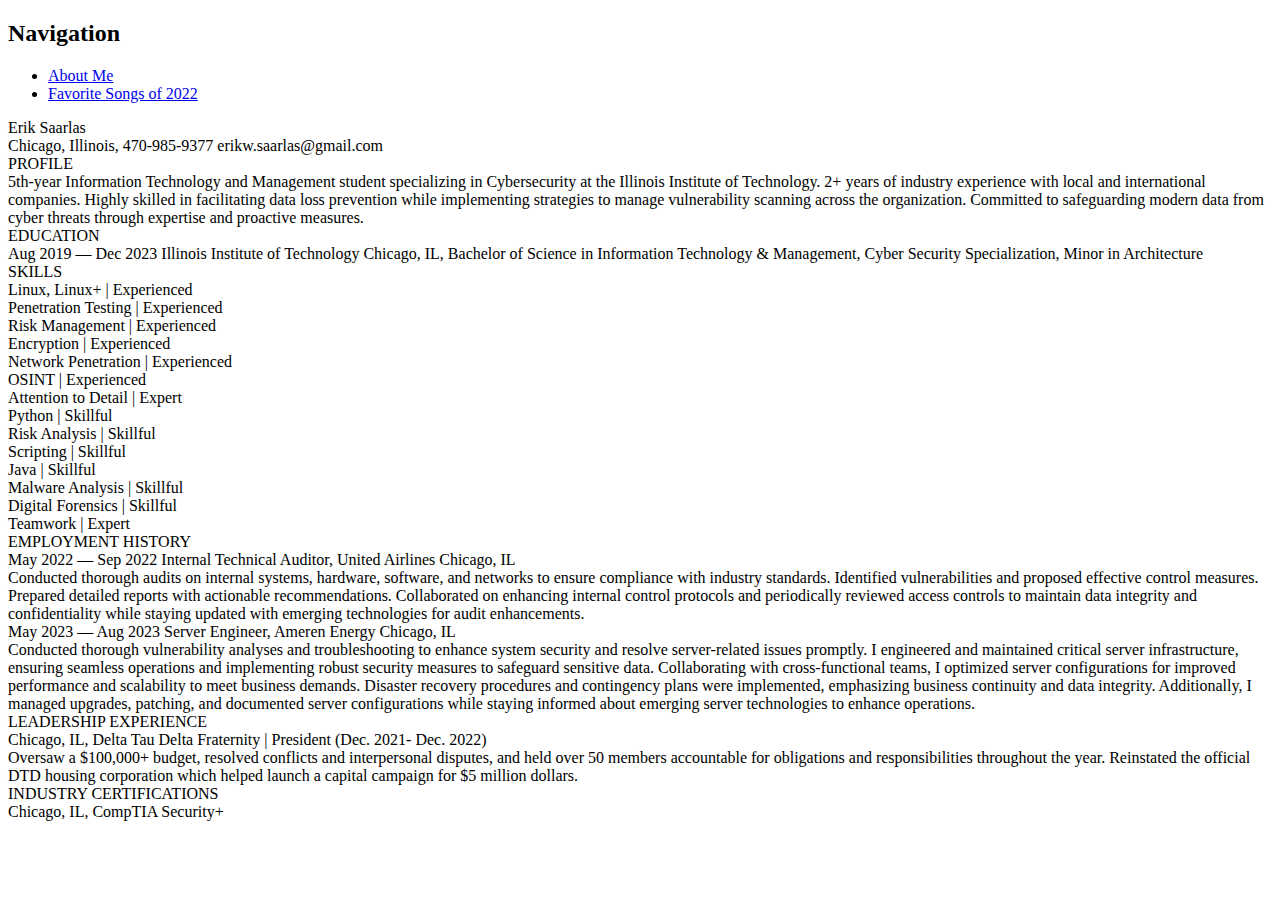
==== index.html @ cc595b38 "Major HTML and CSS changes. Experimenting with a new resume template" ====
<!DOCTYPE html>
<html lang="en">
<head>
  <meta charset="UTF-8">
  <meta name="viewport" content="width=device-width, initial-scale=1.0">
  <link rel="stylesheet" type="text/css" href="style1.css">
  <title>Erik Saarlas - Resume</title>
</head>
<body>
  <h2>Navigation</h2>
  <ul>
    <li><a href="about_me.html">About Me</a></li>
    <li><a href="favorite_songs_2022.html">Favorite Songs of 2022</a></li>
  </ul>

  <div class="container">
    <div class="header">
      <div class="full-name">
        <span class="first-name">Erik</span>
        <span class="last-name">Saarlas</span>
      </div>
      <div class="contact-info">
        <span class="phone">Chicago, Illinois, 470-985-9377</span>
        <span class="separator"></span>
        <span class="email">erikw.saarlas@gmail.com</span>
      </div>
    </div>
    <div class="details">
      <div class="section">
        <div class="section__title">PROFILE</div>
        <div class="section__list">
          <div class="section__list-item">
            <div class="left">
              <div class="name">5th-year Information Technology and Management student specializing in Cybersecurity at the Illinois Institute of Technology. 2+ years of industry experience with local and international companies. Highly skilled in facilitating data loss prevention while implementing strategies to manage vulnerability scanning across the organization. Committed to safeguarding modern data from cyber threats through expertise and proactive measures.</div>
            </div>
          </div>
        </div>
      </div>
      <div class="section">
        <div class="section__title">EDUCATION</div>
        <div class="section__list">
          <div class="section__list-item">
            <div class="left">
              <div class="name">Aug 2019 — Dec 2023 Illinois Institute of Technology Chicago, IL, Bachelor of Science in Information Technology & Management, Cyber Security Specialization, Minor in Architecture</div>
            </div>
          </div>
        </div>
      </div>
      <div class="section">
        <div class="section__title">SKILLS</div>
        <div class="section__list">
          <div class="section__list-item">
            <div class="name">Linux, Linux+ | Experienced</div>
            <div class="text">Penetration Testing | Experienced</div>
            <div class="text">Risk Management | Experienced</div>
            <div class="text">Encryption | Experienced</div>
            <div class="text">Network Penetration | Experienced</div>
            <div class="text">OSINT | Experienced</div>
            <div class="text">Attention to Detail | Expert</div>
            <div class="text">Python | Skillful</div>
            <div class="text">Risk Analysis | Skillful</div>
            <div class="text">Scripting | Skillful</div>
            <div class="text">Java | Skillful</div>
            <div class="text">Malware Analysis | Skillful</div>
            <div class="text">Digital Forensics | Skillful</div>
            <div class="text">Teamwork | Expert</div>
          </div>
        </div>
      </div>
      <div class="section">
        <div class="section__title">EMPLOYMENT HISTORY</div>
        <div class="section__list">
          <div class="section__list-item">
            <div class="left">
              <div class="name">May 2022 — Sep 2022 Internal Technical Auditor, United Airlines Chicago, IL</div>
              <div class="name">Conducted thorough audits on internal systems, hardware, software, and networks to ensure compliance with industry standards. Identified vulnerabilities and proposed effective control measures. Prepared detailed reports with actionable recommendations. Collaborated on enhancing internal control protocols and periodically reviewed access controls to maintain data integrity and confidentiality while staying updated with emerging technologies for audit enhancements.</div>
            </div>
          </div>
          <div class="section__list-item">
            <div class="left">
              <div class="name">May 2023 — Aug 2023 Server Engineer, Ameren Energy Chicago, IL</div>
              <div class="name">Conducted thorough vulnerability analyses and troubleshooting to enhance system security and resolve server-related issues promptly. I engineered and maintained critical server infrastructure, ensuring seamless operations and implementing robust security measures to safeguard sensitive data. Collaborating with cross-functional teams, I optimized server configurations for improved performance and scalability to meet business demands. Disaster recovery procedures and contingency plans were implemented, emphasizing business continuity and data integrity. Additionally, I managed upgrades, patching, and documented server configurations while staying informed about emerging server technologies to enhance operations.</div>
            </div>
          </div>
        </div>
      </div>
      <div class="section">
        <div class="section__title">LEADERSHIP EXPERIENCE</div>
        <div class="section__list">
          <div class="section__list-item">
            <div class="left">
              <div class="name">Chicago, IL, Delta Tau Delta Fraternity | President (Dec. 2021- Dec. 2022)</div>
              <div class="name">Oversaw a $100,000+ budget, resolved conflicts and interpersonal disputes, and held over 50 members accountable for obligations and responsibilities throughout the year. Reinstated the official DTD housing corporation which helped launch a capital campaign for $5 million dollars.</div>
            </div>
          </div>
        </div>
      </div>
      <div class="section">
        <div class="section__title">INDUSTRY CERTIFICATIONS</div>
        <div class="section__list">
          <div class="section__list-item">
            <div class="left">
              <div class="name">Chicago, IL, CompTIA Security+</div>
            </div>
          </div>
        </div>
      </div>
    </div>
  </div>
</body>
</html>
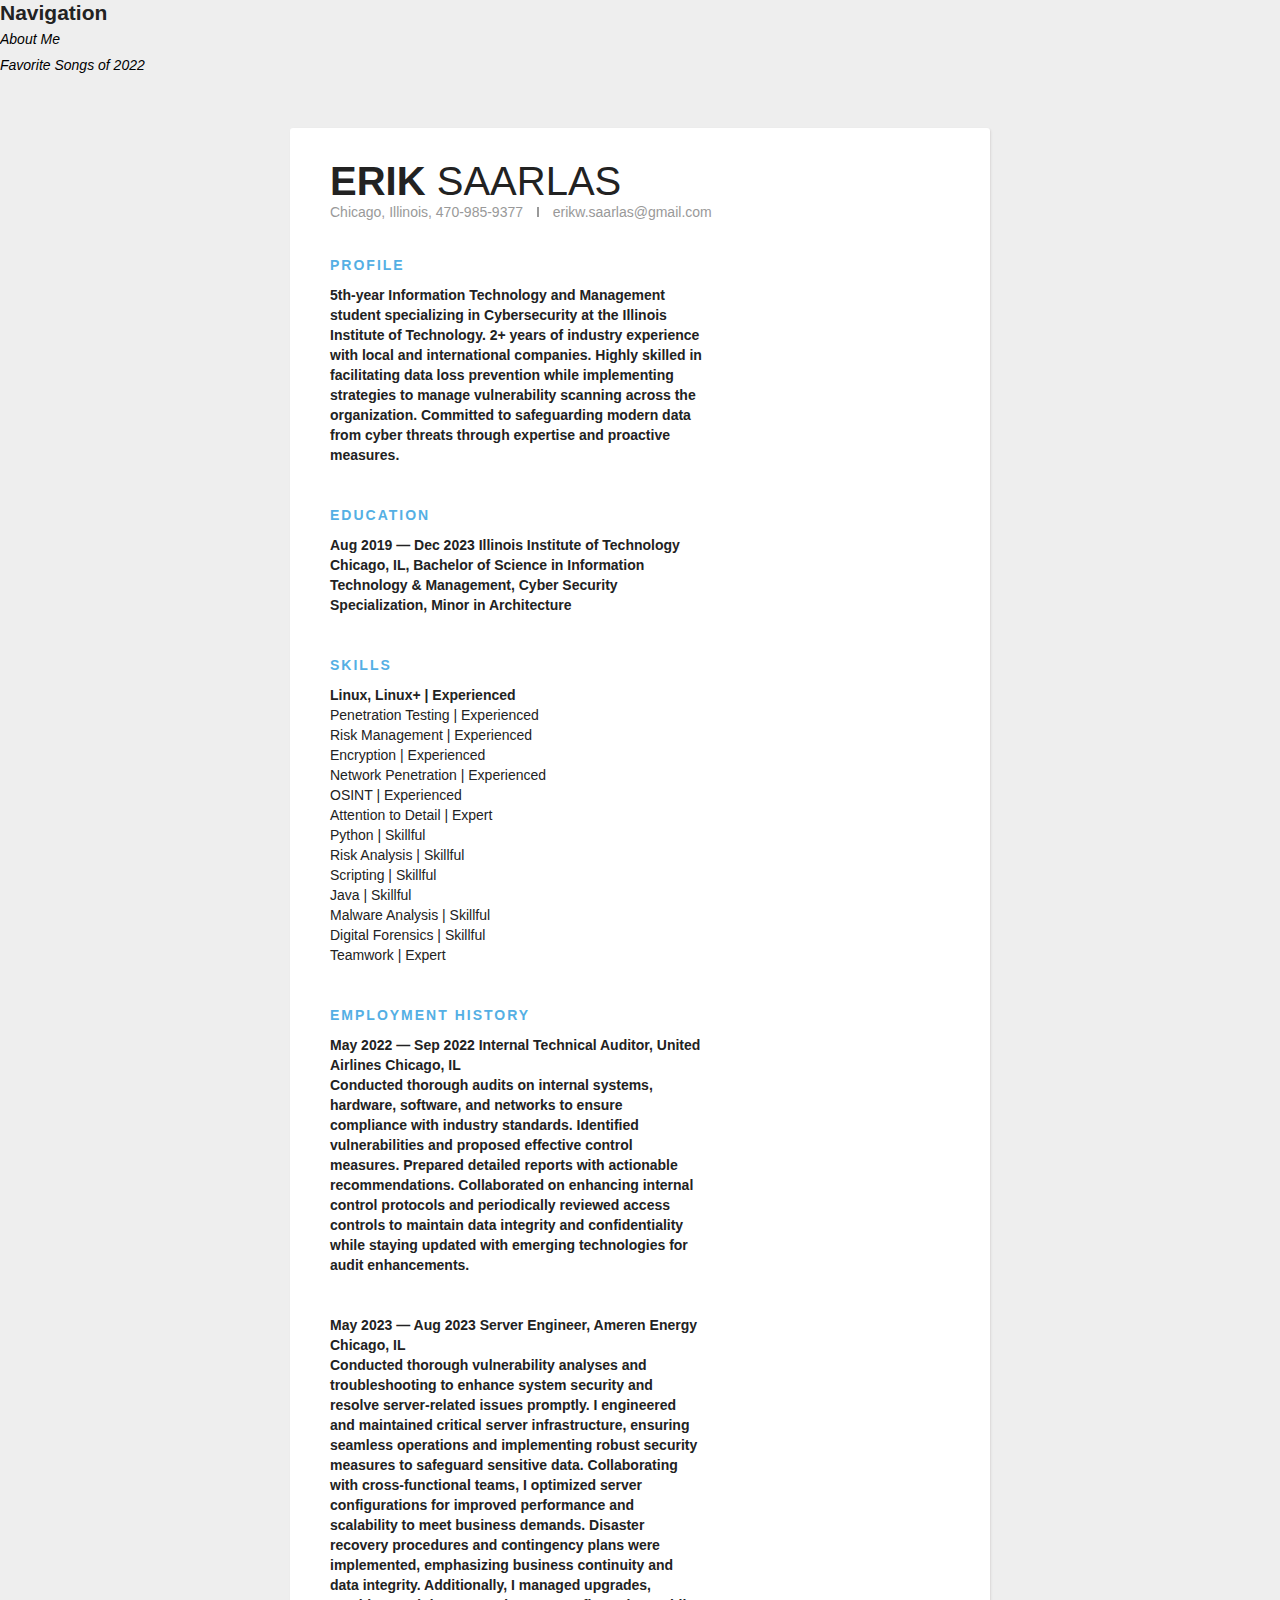
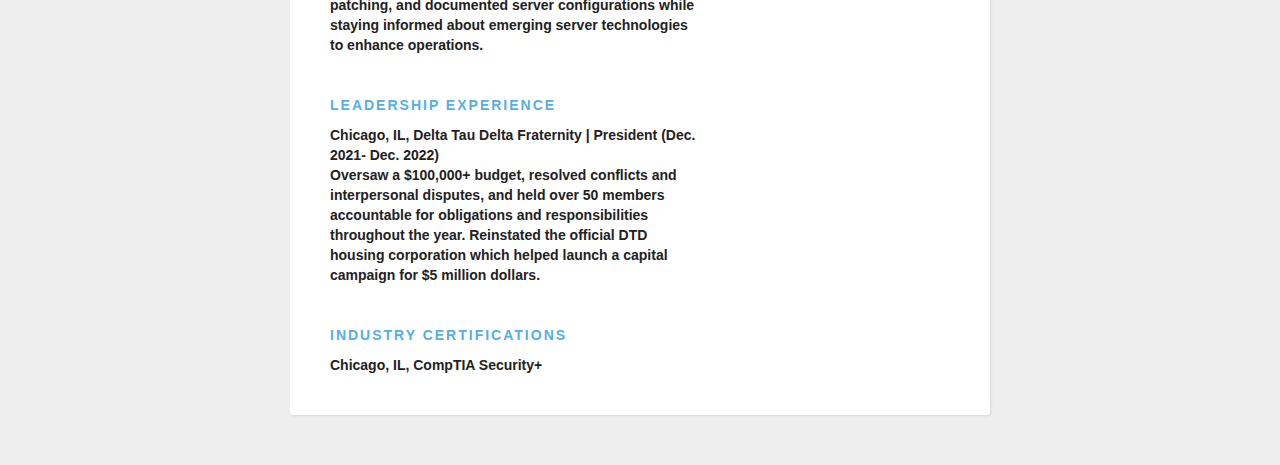
==== commit 66a64fa2: "fixed link to css" ====
--- a/index.html
+++ b/index.html
@@ -3,7 +3,7 @@
 <head>
   <meta charset="UTF-8">
   <meta name="viewport" content="width=device-width, initial-scale=1.0">
-  <link rel="stylesheet" type="text/css" href="style1.css">
+  <link rel="stylesheet" type="text/css" href="css/style1.css">
   <title>Erik Saarlas - Resume</title>
 </head>
 <body>
--- a/css/style1.css
+++ b/css/style1.css
@@ -0,0 +1,132 @@
+* {
+  margin: 0;
+  padding: 0;
+  box-sizing: border-box;
+}
+html {
+  height: 100%;
+}
+
+body {
+  min-height: 100%;
+  background: #eee;
+  font-family: 'Lato', sans-serif;
+  font-weight: 400;
+  color: #222;
+  font-size: 14px;
+  line-height: 26px;
+  padding-bottom: 50px;
+}
+
+.container {
+  max-width: 700px;
+  background: #fff;
+  margin: 0px auto 0px;
+  box-shadow: 1px 1px 2px #DAD7D7;
+  border-radius: 3px;
+  padding: 40px;
+  margin-top: 50px;
+}
+
+.header {
+  margin-bottom: 30px;
+}
+.full-name {
+  font-size: 40px;
+  text-transform: uppercase;
+  margin-bottom: 5px;
+}
+.first-name {
+  font-weight: 700;
+}
+.last-name {
+  font-weight: 300;
+}
+.contact-info {
+  margin-bottom: 20px;
+}
+.email,
+.phone {
+  color: #999;
+  font-weight: 300;
+}
+.separator {
+  height: 10px;
+  display: inline-block;
+  border-left: 2px solid #999;
+  margin: 0px 10px;
+}
+.position {
+  font-weight: bold;
+  display: inline-block;
+  margin-right: 10px;
+  text-decoration: underline;
+}
+
+.details {
+  line-height: 20px;
+}
+.section {
+  margin-bottom: 40px;
+}
+.section:last-of-type {
+  margin-bottom: 0px;
+}
+.section__title {
+  letter-spacing: 2px;
+  color: #54AFE4;
+  font-weight: bold;
+  margin-bottom: 10px;
+  text-transform: uppercase;
+}
+.section__list-item {
+  margin-bottom: 40px;
+}
+.section__list-item:last-of-type {
+  margin-bottom: 0;
+}
+.left,
+.right {
+  vertical-align: top;
+  display: inline-block;
+}
+.left {
+  width: 60%;
+}
+.right {
+  text-align: right;
+  width: 39%;
+}
+.name {
+  font-weight: bold;
+}
+a {
+  text-decoration: none;
+  color: #000;
+  font-style: italic;
+}
+a:hover {
+  text-decoration: underline;
+  color: #000;
+}
+.skills {}
+
+.skills__item {
+  margin-bottom: 10px;
+}
+
+/* Fixed CSS */
+input {
+  display: none;
+}
+label {
+  display: inline-block;
+  width: 20px;
+  height: 20px;
+  background: #C3DEF3;
+  border-radius: 20px;
+  margin-right: 3px;
+}
+input:checked + label {
+  background: #79A9CE;
+}
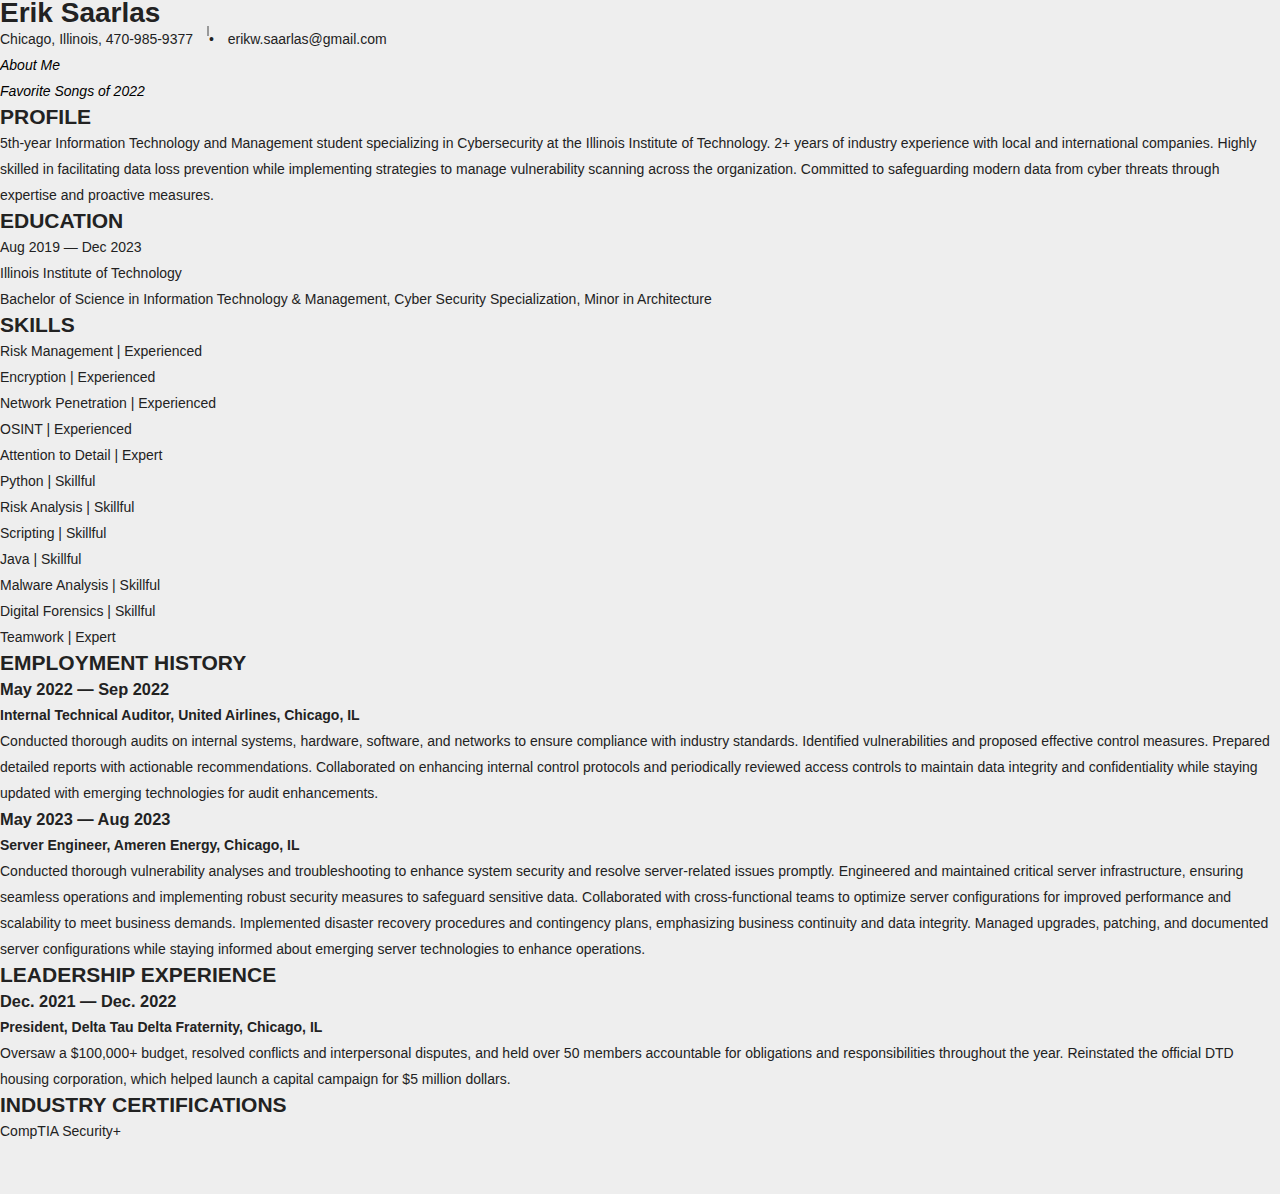
==== commit e981f6d1: "added HTML semantics. wasnt crazy about all the divs. changed some css styling too (fonts)" ====
--- a/index.html
+++ b/index.html
@@ -7,105 +7,77 @@
   <title>Erik Saarlas - Resume</title>
 </head>
 <body>
-  <h2>Navigation</h2>
-  <ul>
-    <li><a href="about_me.html">About Me</a></li>
-    <li><a href="favorite_songs_2022.html">Favorite Songs of 2022</a></li>
+  <header>
+    <h1>Erik Saarlas</h1>
+    <p>Chicago, Illinois, 470-985-9377 <span class="separator">•</span> erikw.saarlas@gmail.com</p>
+  </header>
+
+  <nav>
+    <ul>
+      <li><a href="about_me.html">About Me</a></li>
+      <li><a href="favorite_songs_2022.html">Favorite Songs of 2022</a></li>
+    </ul>
+  </nav>
+
+  <main>
+    <section>
+      <h2>PROFILE</h2>
+      <p>5th-year Information Technology and Management student specializing in Cybersecurity at the Illinois Institute of Technology. 2+ years of industry experience with local and international companies. Highly skilled in facilitating data loss prevention while implementing strategies to manage vulnerability scanning across the organization. Committed to safeguarding modern data from cyber threats through expertise and proactive measures.</p>
+    </section>
+
+    <section>
+      <h2>EDUCATION</h2>
+      <p>Aug 2019 — Dec 2023<br>Illinois Institute of Technology<br>Bachelor of Science in Information Technology & Management, Cyber Security Specialization, Minor in Architecture</p>
+    </section>
+
+    <section>
+  <h2>SKILLS</h2>
+  <ul class="skills">
+    <li>Risk Management | Experienced</li>
+    <li>Encryption | Experienced</li>
+    <li>Network Penetration | Experienced</li>
+    <li>OSINT | Experienced</li>
+    <li>Attention to Detail | Expert</li>
+    <li>Python | Skillful</li>
+    <li>Risk Analysis | Skillful</li>
+    <li>Scripting | Skillful</li>
+    <li>Java | Skillful</li>
+    <li>Malware Analysis | Skillful</li>
+    <li>Digital Forensics | Skillful</li>
+    <li>Teamwork | Expert</li>
   </ul>
+</section>
+    <section>
+      <h2>EMPLOYMENT HISTORY</h2>
+      <article>
+        <h3>May 2022 — Sep 2022</h3>
+        <h4>Internal Technical Auditor, United Airlines, Chicago, IL</h4>
+        <p>Conducted thorough audits on internal systems, hardware, software, and networks to ensure compliance with industry standards. Identified vulnerabilities and proposed effective control measures. Prepared detailed reports with actionable recommendations. Collaborated on enhancing internal control protocols and periodically reviewed access controls to maintain data integrity and confidentiality while staying updated with emerging technologies for audit enhancements.</p>
+      </article>
 
-  <div class="container">
-    <div class="header">
-      <div class="full-name">
-        <span class="first-name">Erik</span>
-        <span class="last-name">Saarlas</span>
-      </div>
-      <div class="contact-info">
-        <span class="phone">Chicago, Illinois, 470-985-9377</span>
-        <span class="separator"></span>
-        <span class="email">erikw.saarlas@gmail.com</span>
-      </div>
-    </div>
-    <div class="details">
-      <div class="section">
-        <div class="section__title">PROFILE</div>
-        <div class="section__list">
-          <div class="section__list-item">
-            <div class="left">
-              <div class="name">5th-year Information Technology and Management student specializing in Cybersecurity at the Illinois Institute of Technology. 2+ years of industry experience with local and international companies. Highly skilled in facilitating data loss prevention while implementing strategies to manage vulnerability scanning across the organization. Committed to safeguarding modern data from cyber threats through expertise and proactive measures.</div>
-            </div>
-          </div>
-        </div>
-      </div>
-      <div class="section">
-        <div class="section__title">EDUCATION</div>
-        <div class="section__list">
-          <div class="section__list-item">
-            <div class="left">
-              <div class="name">Aug 2019 — Dec 2023 Illinois Institute of Technology Chicago, IL, Bachelor of Science in Information Technology & Management, Cyber Security Specialization, Minor in Architecture</div>
-            </div>
-          </div>
-        </div>
-      </div>
-      <div class="section">
-        <div class="section__title">SKILLS</div>
-        <div class="section__list">
-          <div class="section__list-item">
-            <div class="name">Linux, Linux+ | Experienced</div>
-            <div class="text">Penetration Testing | Experienced</div>
-            <div class="text">Risk Management | Experienced</div>
-            <div class="text">Encryption | Experienced</div>
-            <div class="text">Network Penetration | Experienced</div>
-            <div class="text">OSINT | Experienced</div>
-            <div class="text">Attention to Detail | Expert</div>
-            <div class="text">Python | Skillful</div>
-            <div class="text">Risk Analysis | Skillful</div>
-            <div class="text">Scripting | Skillful</div>
-            <div class="text">Java | Skillful</div>
-            <div class="text">Malware Analysis | Skillful</div>
-            <div class="text">Digital Forensics | Skillful</div>
-            <div class="text">Teamwork | Expert</div>
-          </div>
-        </div>
-      </div>
-      <div class="section">
-        <div class="section__title">EMPLOYMENT HISTORY</div>
-        <div class="section__list">
-          <div class="section__list-item">
-            <div class="left">
-              <div class="name">May 2022 — Sep 2022 Internal Technical Auditor, United Airlines Chicago, IL</div>
-              <div class="name">Conducted thorough audits on internal systems, hardware, software, and networks to ensure compliance with industry standards. Identified vulnerabilities and proposed effective control measures. Prepared detailed reports with actionable recommendations. Collaborated on enhancing internal control protocols and periodically reviewed access controls to maintain data integrity and confidentiality while staying updated with emerging technologies for audit enhancements.</div>
-            </div>
-          </div>
-          <div class="section__list-item">
-            <div class="left">
-              <div class="name">May 2023 — Aug 2023 Server Engineer, Ameren Energy Chicago, IL</div>
-              <div class="name">Conducted thorough vulnerability analyses and troubleshooting to enhance system security and resolve server-related issues promptly. I engineered and maintained critical server infrastructure, ensuring seamless operations and implementing robust security measures to safeguard sensitive data. Collaborating with cross-functional teams, I optimized server configurations for improved performance and scalability to meet business demands. Disaster recovery procedures and contingency plans were implemented, emphasizing business continuity and data integrity. Additionally, I managed upgrades, patching, and documented server configurations while staying informed about emerging server technologies to enhance operations.</div>
-            </div>
-          </div>
-        </div>
-      </div>
-      <div class="section">
-        <div class="section__title">LEADERSHIP EXPERIENCE</div>
-        <div class="section__list">
-          <div class="section__list-item">
-            <div class="left">
-              <div class="name">Chicago, IL, Delta Tau Delta Fraternity | President (Dec. 2021- Dec. 2022)</div>
-              <div class="name">Oversaw a $100,000+ budget, resolved conflicts and interpersonal disputes, and held over 50 members accountable for obligations and responsibilities throughout the year. Reinstated the official DTD housing corporation which helped launch a capital campaign for $5 million dollars.</div>
-            </div>
-          </div>
-        </div>
-      </div>
-      <div class="section">
-        <div class="section__title">INDUSTRY CERTIFICATIONS</div>
-        <div class="section__list">
-          <div class="section__list-item">
-            <div class="left">
-              <div class="name">Chicago, IL, CompTIA Security+</div>
-            </div>
-          </div>
-        </div>
-      </div>
-    </div>
-  </div>
+      <article>
+        <h3>May 2023 — Aug 2023</h3>
+        <h4>Server Engineer, Ameren Energy, Chicago, IL</h4>
+        <p>Conducted thorough vulnerability analyses and troubleshooting to enhance system security and resolve server-related issues promptly. Engineered and maintained critical server infrastructure, ensuring seamless operations and implementing robust security measures to safeguard sensitive data. Collaborated with cross-functional teams to optimize server configurations for improved performance and scalability to meet business demands. Implemented disaster recovery procedures and contingency plans, emphasizing business continuity and data integrity. Managed upgrades, patching, and documented server configurations while staying informed about emerging server technologies to enhance operations.</p>
+      </article>
+    </section>
+
+    <section>
+      <h2>LEADERSHIP EXPERIENCE</h2>
+      <article>
+        <h3>Dec. 2021 — Dec. 2022</h3>
+        <h4>President, Delta Tau Delta Fraternity, Chicago, IL</h4>
+        <p>Oversaw a $100,000+ budget, resolved conflicts and interpersonal disputes, and held over 50 members accountable for obligations and responsibilities throughout the year. Reinstated the official DTD housing corporation, which helped launch a capital campaign for $5 million dollars.</p>
+      </article>
+    </section>
+
+    <section>
+      <h2>INDUSTRY CERTIFICATIONS</h2>
+      <ul>
+        <li>CompTIA Security+</li>
+        
+      </ul>
+    </section>
+  </main>
 </body>
-</html>+</html>
--- a/css/style1.css
+++ b/css/style1.css
@@ -37,7 +37,7 @@
   margin-bottom: 5px;
 }
 .first-name {
-  font-weight: 700;
+  font-weight: 300;
 }
 .last-name {
   font-weight: 300;
@@ -115,7 +115,7 @@
   margin-bottom: 10px;
 }
 
-/* Fixed CSS */
+
 input {
   display: none;
 }
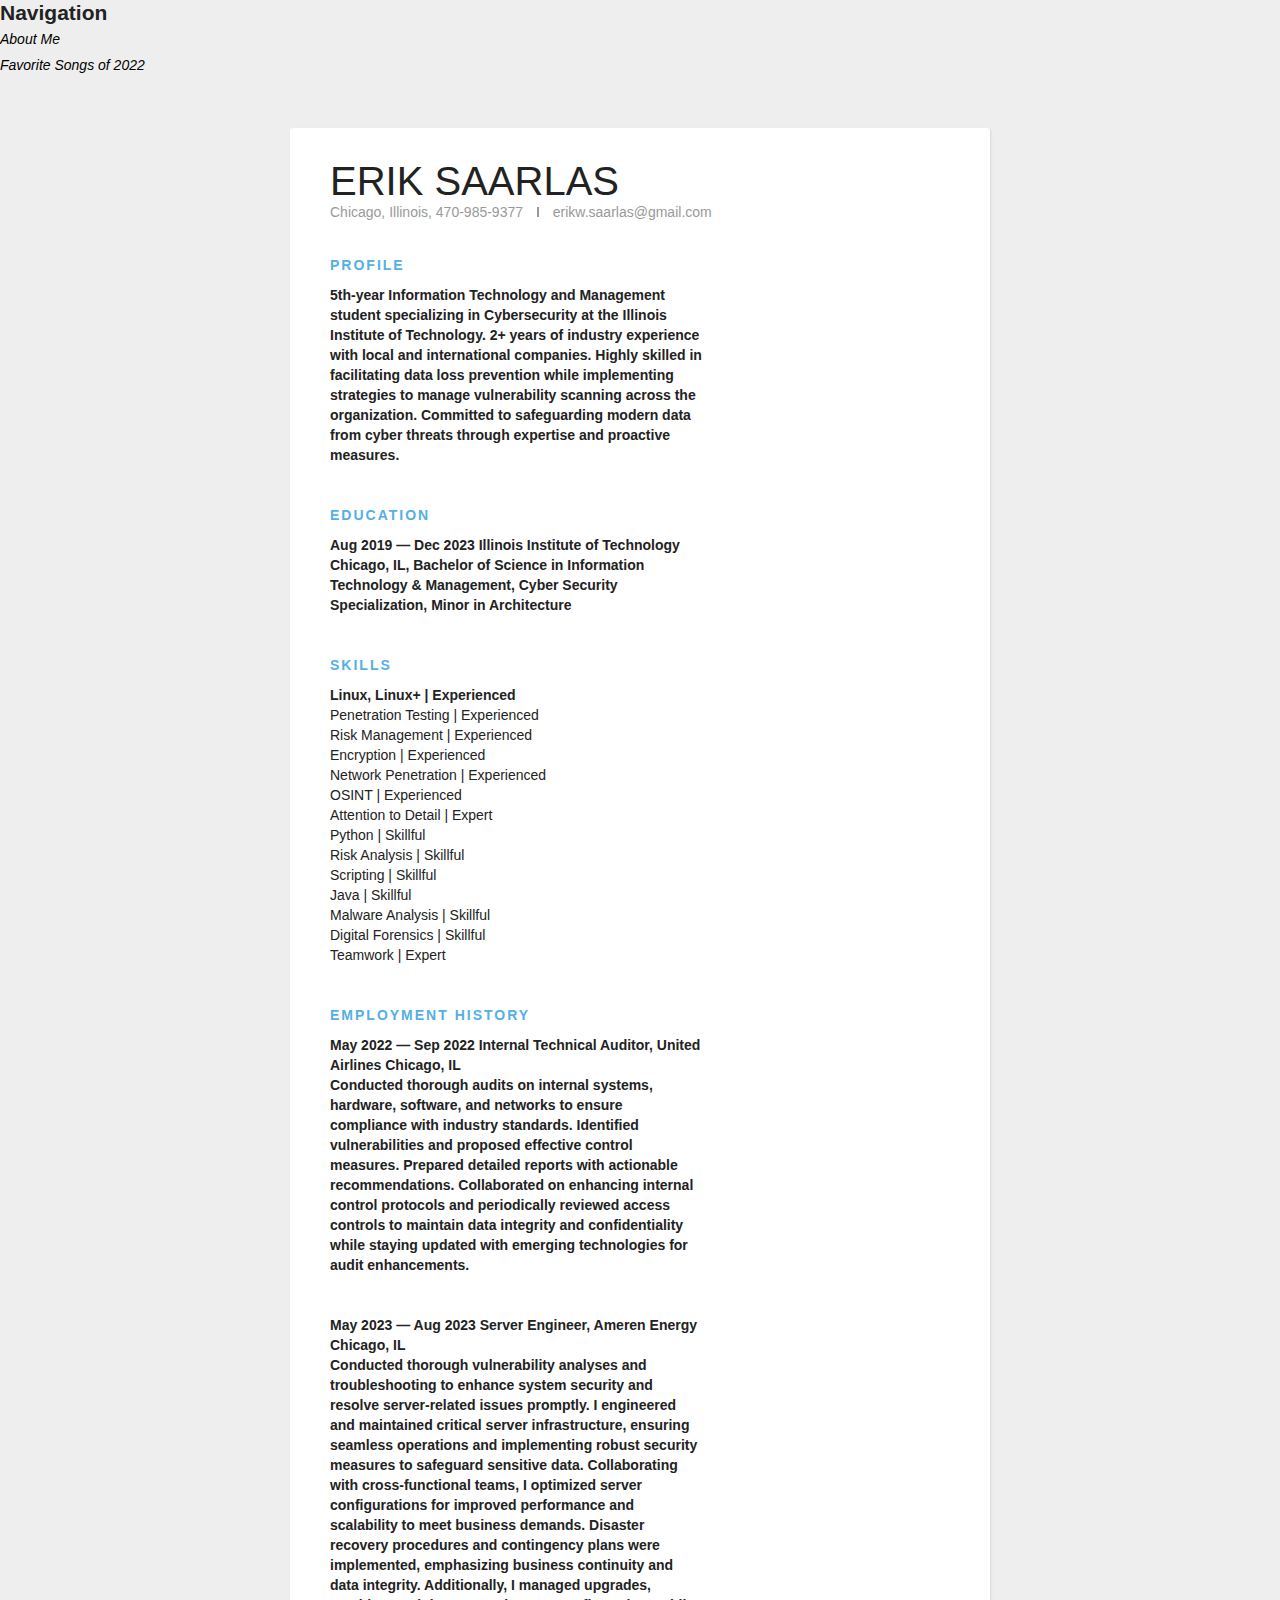
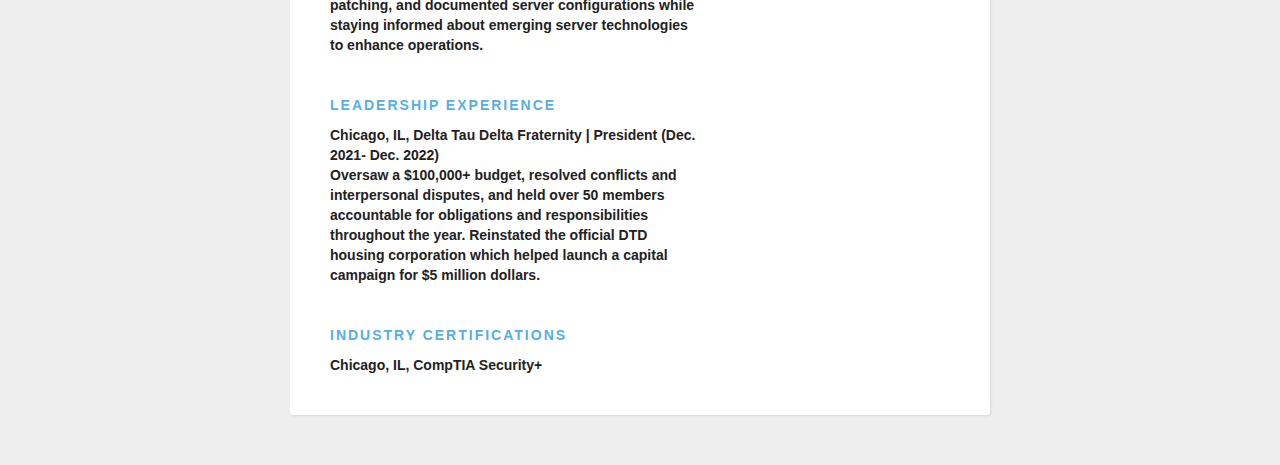
==== commit 8346d625: "reverted back to previous HTML because of technical issues" ====
--- a/index.html
+++ b/index.html
@@ -7,77 +7,105 @@
   <title>Erik Saarlas - Resume</title>
 </head>
 <body>
-  <header>
-    <h1>Erik Saarlas</h1>
-    <p>Chicago, Illinois, 470-985-9377 <span class="separator">•</span> erikw.saarlas@gmail.com</p>
-  </header>
+  <h2>Navigation</h2>
+  <ul>
+    <li><a href="about_me.html">About Me</a></li>
+    <li><a href="favorite_songs_2022.html">Favorite Songs of 2022</a></li>
+  </ul>
 
-  <nav>
-    <ul>
-      <li><a href="about_me.html">About Me</a></li>
-      <li><a href="favorite_songs_2022.html">Favorite Songs of 2022</a></li>
-    </ul>
-  </nav>
-
-  <main>
-    <section>
-      <h2>PROFILE</h2>
-      <p>5th-year Information Technology and Management student specializing in Cybersecurity at the Illinois Institute of Technology. 2+ years of industry experience with local and international companies. Highly skilled in facilitating data loss prevention while implementing strategies to manage vulnerability scanning across the organization. Committed to safeguarding modern data from cyber threats through expertise and proactive measures.</p>
-    </section>
-
-    <section>
-      <h2>EDUCATION</h2>
-      <p>Aug 2019 — Dec 2023<br>Illinois Institute of Technology<br>Bachelor of Science in Information Technology & Management, Cyber Security Specialization, Minor in Architecture</p>
-    </section>
-
-    <section>
-  <h2>SKILLS</h2>
-  <ul class="skills">
-    <li>Risk Management | Experienced</li>
-    <li>Encryption | Experienced</li>
-    <li>Network Penetration | Experienced</li>
-    <li>OSINT | Experienced</li>
-    <li>Attention to Detail | Expert</li>
-    <li>Python | Skillful</li>
-    <li>Risk Analysis | Skillful</li>
-    <li>Scripting | Skillful</li>
-    <li>Java | Skillful</li>
-    <li>Malware Analysis | Skillful</li>
-    <li>Digital Forensics | Skillful</li>
-    <li>Teamwork | Expert</li>
-  </ul>
-</section>
-    <section>
-      <h2>EMPLOYMENT HISTORY</h2>
-      <article>
-        <h3>May 2022 — Sep 2022</h3>
-        <h4>Internal Technical Auditor, United Airlines, Chicago, IL</h4>
-        <p>Conducted thorough audits on internal systems, hardware, software, and networks to ensure compliance with industry standards. Identified vulnerabilities and proposed effective control measures. Prepared detailed reports with actionable recommendations. Collaborated on enhancing internal control protocols and periodically reviewed access controls to maintain data integrity and confidentiality while staying updated with emerging technologies for audit enhancements.</p>
-      </article>
-
-      <article>
-        <h3>May 2023 — Aug 2023</h3>
-        <h4>Server Engineer, Ameren Energy, Chicago, IL</h4>
-        <p>Conducted thorough vulnerability analyses and troubleshooting to enhance system security and resolve server-related issues promptly. Engineered and maintained critical server infrastructure, ensuring seamless operations and implementing robust security measures to safeguard sensitive data. Collaborated with cross-functional teams to optimize server configurations for improved performance and scalability to meet business demands. Implemented disaster recovery procedures and contingency plans, emphasizing business continuity and data integrity. Managed upgrades, patching, and documented server configurations while staying informed about emerging server technologies to enhance operations.</p>
-      </article>
-    </section>
-
-    <section>
-      <h2>LEADERSHIP EXPERIENCE</h2>
-      <article>
-        <h3>Dec. 2021 — Dec. 2022</h3>
-        <h4>President, Delta Tau Delta Fraternity, Chicago, IL</h4>
-        <p>Oversaw a $100,000+ budget, resolved conflicts and interpersonal disputes, and held over 50 members accountable for obligations and responsibilities throughout the year. Reinstated the official DTD housing corporation, which helped launch a capital campaign for $5 million dollars.</p>
-      </article>
-    </section>
-
-    <section>
-      <h2>INDUSTRY CERTIFICATIONS</h2>
-      <ul>
-        <li>CompTIA Security+</li>
-        
-      </ul>
-    </section>
-  </main>
+  <div class="container">
+    <div class="header">
+      <div class="full-name">
+        <span class="first-name">Erik</span>
+        <span class="last-name">Saarlas</span>
+      </div>
+      <div class="contact-info">
+        <span class="phone">Chicago, Illinois, 470-985-9377</span>
+        <span class="separator"></span>
+        <span class="email">erikw.saarlas@gmail.com</span>
+      </div>
+    </div>
+    <div class="details">
+      <div class="section">
+        <div class="section__title">PROFILE</div>
+        <div class="section__list">
+          <div class="section__list-item">
+            <div class="left">
+              <div class="name">5th-year Information Technology and Management student specializing in Cybersecurity at the Illinois Institute of Technology. 2+ years of industry experience with local and international companies. Highly skilled in facilitating data loss prevention while implementing strategies to manage vulnerability scanning across the organization. Committed to safeguarding modern data from cyber threats through expertise and proactive measures.</div>
+            </div>
+          </div>
+        </div>
+      </div>
+      <div class="section">
+        <div class="section__title">EDUCATION</div>
+        <div class="section__list">
+          <div class="section__list-item">
+            <div class="left">
+              <div class="name">Aug 2019 — Dec 2023 Illinois Institute of Technology Chicago, IL, Bachelor of Science in Information Technology & Management, Cyber Security Specialization, Minor in Architecture</div>
+            </div>
+          </div>
+        </div>
+      </div>
+      <div class="section">
+        <div class="section__title">SKILLS</div>
+        <div class="section__list">
+          <div class="section__list-item">
+            <div class="name">Linux, Linux+ | Experienced</div>
+            <div class="text">Penetration Testing | Experienced</div>
+            <div class="text">Risk Management | Experienced</div>
+            <div class="text">Encryption | Experienced</div>
+            <div class="text">Network Penetration | Experienced</div>
+            <div class="text">OSINT | Experienced</div>
+            <div class="text">Attention to Detail | Expert</div>
+            <div class="text">Python | Skillful</div>
+            <div class="text">Risk Analysis | Skillful</div>
+            <div class="text">Scripting | Skillful</div>
+            <div class="text">Java | Skillful</div>
+            <div class="text">Malware Analysis | Skillful</div>
+            <div class="text">Digital Forensics | Skillful</div>
+            <div class="text">Teamwork | Expert</div>
+          </div>
+        </div>
+      </div>
+      <div class="section">
+        <div class="section__title">EMPLOYMENT HISTORY</div>
+        <div class="section__list">
+          <div class="section__list-item">
+            <div class="left">
+              <div class="name">May 2022 — Sep 2022 Internal Technical Auditor, United Airlines Chicago, IL</div>
+              <div class="name">Conducted thorough audits on internal systems, hardware, software, and networks to ensure compliance with industry standards. Identified vulnerabilities and proposed effective control measures. Prepared detailed reports with actionable recommendations. Collaborated on enhancing internal control protocols and periodically reviewed access controls to maintain data integrity and confidentiality while staying updated with emerging technologies for audit enhancements.</div>
+            </div>
+          </div>
+          <div class="section__list-item">
+            <div class="left">
+              <div class="name">May 2023 — Aug 2023 Server Engineer, Ameren Energy Chicago, IL</div>
+              <div class="name">Conducted thorough vulnerability analyses and troubleshooting to enhance system security and resolve server-related issues promptly. I engineered and maintained critical server infrastructure, ensuring seamless operations and implementing robust security measures to safeguard sensitive data. Collaborating with cross-functional teams, I optimized server configurations for improved performance and scalability to meet business demands. Disaster recovery procedures and contingency plans were implemented, emphasizing business continuity and data integrity. Additionally, I managed upgrades, patching, and documented server configurations while staying informed about emerging server technologies to enhance operations.</div>
+            </div>
+          </div>
+        </div>
+      </div>
+      <div class="section">
+        <div class="section__title">LEADERSHIP EXPERIENCE</div>
+        <div class="section__list">
+          <div class="section__list-item">
+            <div class="left">
+              <div class="name">Chicago, IL, Delta Tau Delta Fraternity | President (Dec. 2021- Dec. 2022)</div>
+              <div class="name">Oversaw a $100,000+ budget, resolved conflicts and interpersonal disputes, and held over 50 members accountable for obligations and responsibilities throughout the year. Reinstated the official DTD housing corporation which helped launch a capital campaign for $5 million dollars.</div>
+            </div>
+          </div>
+        </div>
+      </div>
+      <div class="section">
+        <div class="section__title">INDUSTRY CERTIFICATIONS</div>
+        <div class="section__list">
+          <div class="section__list-item">
+            <div class="left">
+              <div class="name">Chicago, IL, CompTIA Security+</div>
+            </div>
+          </div>
+        </div>
+      </div>
+    </div>
+  </div>
 </body>
-</html>
+</html>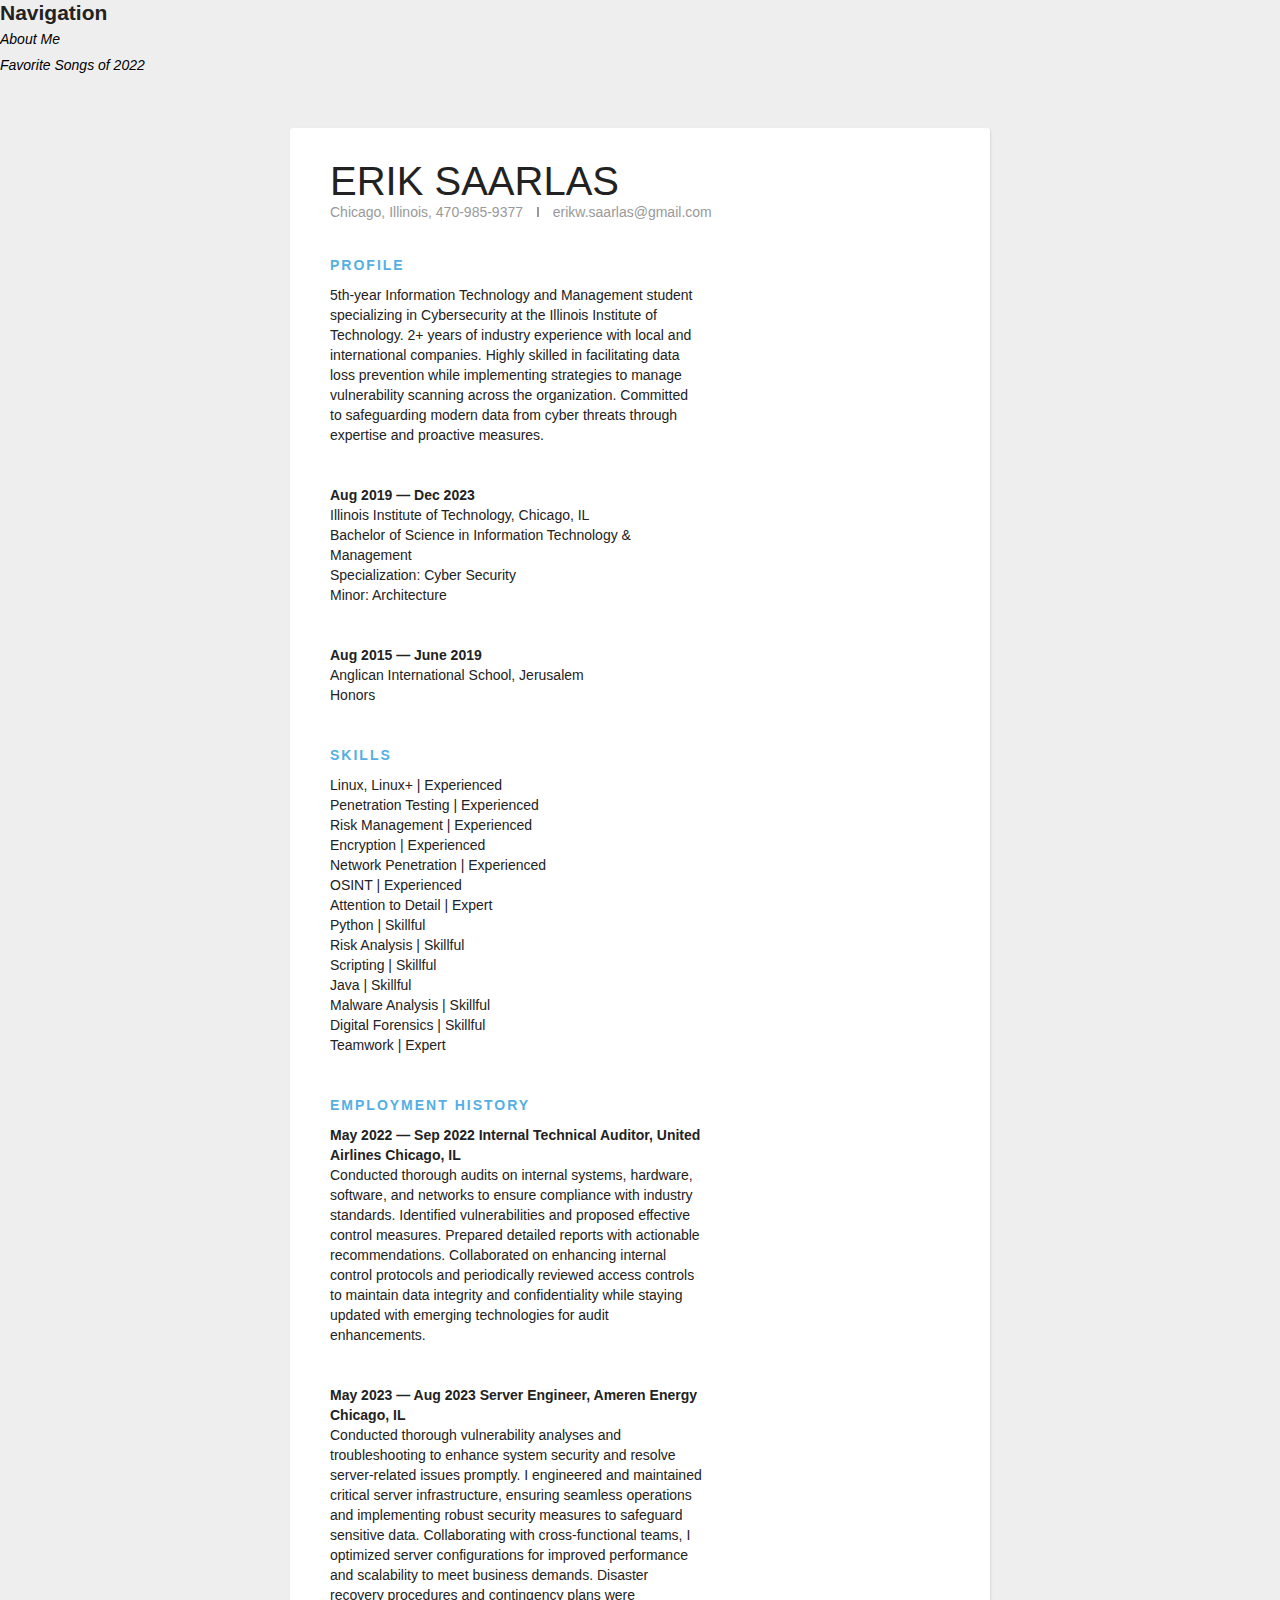
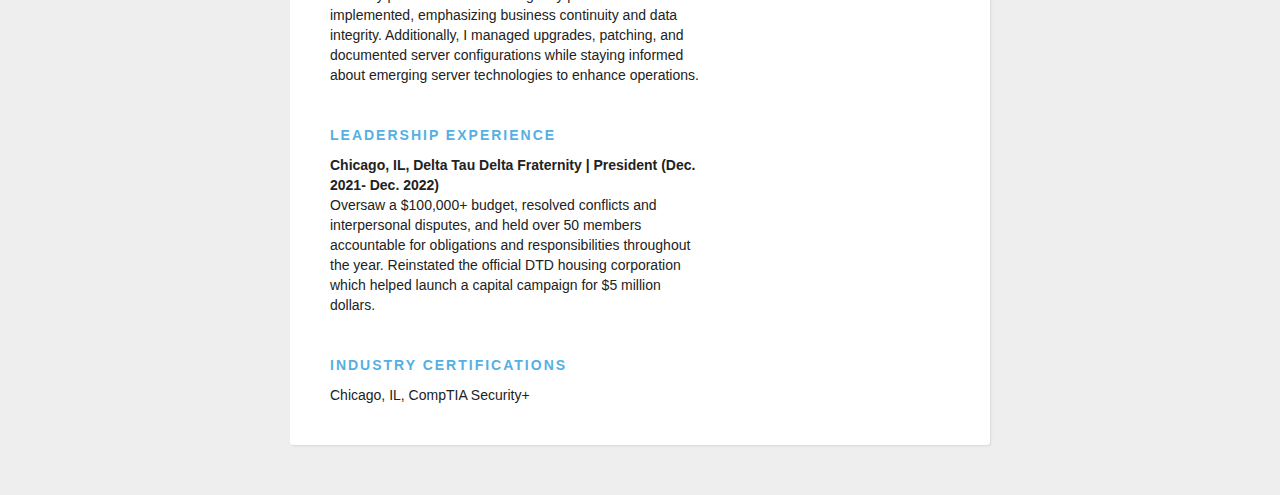
==== commit 24a98fb7: "improved resume" ====
--- a/index.html
+++ b/index.html
@@ -31,17 +31,27 @@
         <div class="section__list">
           <div class="section__list-item">
             <div class="left">
-              <div class="name">5th-year Information Technology and Management student specializing in Cybersecurity at the Illinois Institute of Technology. 2+ years of industry experience with local and international companies. Highly skilled in facilitating data loss prevention while implementing strategies to manage vulnerability scanning across the organization. Committed to safeguarding modern data from cyber threats through expertise and proactive measures.</div>
+              <div class="text">5th-year Information Technology and Management student specializing in Cybersecurity at the Illinois Institute of Technology. 2+ years of industry experience with local and international companies. Highly skilled in facilitating data loss prevention while implementing strategies to manage vulnerability scanning across the organization. Committed to safeguarding modern data from cyber threats through expertise and proactive measures.</div>
             </div>
           </div>
         </div>
       </div>
       <div class="section">
-        <div class="section__title">EDUCATION</div>
         <div class="section__list">
           <div class="section__list-item">
             <div class="left">
-              <div class="name">Aug 2019 — Dec 2023 Illinois Institute of Technology Chicago, IL, Bachelor of Science in Information Technology & Management, Cyber Security Specialization, Minor in Architecture</div>
+              <div class="name">Aug 2019 — Dec 2023</div>
+              <div class="text">Illinois Institute of Technology, Chicago, IL</div>
+              <div class="text">Bachelor of Science in Information Technology & Management</div>
+              <div class="text">Specialization: Cyber Security</div>
+              <div class="text">Minor: Architecture</div>
+            </div>
+          </div>
+          <div class="section__list-item">
+            <div class="left">
+              <div class="name">Aug 2015 — June 2019</div>
+              <div class="text">Anglican International School, Jerusalem</div>
+              <div class="text">Honors</div>
             </div>
           </div>
         </div>
@@ -50,7 +60,7 @@
         <div class="section__title">SKILLS</div>
         <div class="section__list">
           <div class="section__list-item">
-            <div class="name">Linux, Linux+ | Experienced</div>
+            <div class="text">Linux, Linux+ | Experienced</div>
             <div class="text">Penetration Testing | Experienced</div>
             <div class="text">Risk Management | Experienced</div>
             <div class="text">Encryption | Experienced</div>
@@ -73,13 +83,13 @@
           <div class="section__list-item">
             <div class="left">
               <div class="name">May 2022 — Sep 2022 Internal Technical Auditor, United Airlines Chicago, IL</div>
-              <div class="name">Conducted thorough audits on internal systems, hardware, software, and networks to ensure compliance with industry standards. Identified vulnerabilities and proposed effective control measures. Prepared detailed reports with actionable recommendations. Collaborated on enhancing internal control protocols and periodically reviewed access controls to maintain data integrity and confidentiality while staying updated with emerging technologies for audit enhancements.</div>
+              <div class="text">Conducted thorough audits on internal systems, hardware, software, and networks to ensure compliance with industry standards. Identified vulnerabilities and proposed effective control measures. Prepared detailed reports with actionable recommendations. Collaborated on enhancing internal control protocols and periodically reviewed access controls to maintain data integrity and confidentiality while staying updated with emerging technologies for audit enhancements.</div>
             </div>
           </div>
           <div class="section__list-item">
             <div class="left">
               <div class="name">May 2023 — Aug 2023 Server Engineer, Ameren Energy Chicago, IL</div>
-              <div class="name">Conducted thorough vulnerability analyses and troubleshooting to enhance system security and resolve server-related issues promptly. I engineered and maintained critical server infrastructure, ensuring seamless operations and implementing robust security measures to safeguard sensitive data. Collaborating with cross-functional teams, I optimized server configurations for improved performance and scalability to meet business demands. Disaster recovery procedures and contingency plans were implemented, emphasizing business continuity and data integrity. Additionally, I managed upgrades, patching, and documented server configurations while staying informed about emerging server technologies to enhance operations.</div>
+              <div class="text">Conducted thorough vulnerability analyses and troubleshooting to enhance system security and resolve server-related issues promptly. I engineered and maintained critical server infrastructure, ensuring seamless operations and implementing robust security measures to safeguard sensitive data. Collaborating with cross-functional teams, I optimized server configurations for improved performance and scalability to meet business demands. Disaster recovery procedures and contingency plans were implemented, emphasizing business continuity and data integrity. Additionally, I managed upgrades, patching, and documented server configurations while staying informed about emerging server technologies to enhance operations.</div>
             </div>
           </div>
         </div>
@@ -90,7 +100,7 @@
           <div class="section__list-item">
             <div class="left">
               <div class="name">Chicago, IL, Delta Tau Delta Fraternity | President (Dec. 2021- Dec. 2022)</div>
-              <div class="name">Oversaw a $100,000+ budget, resolved conflicts and interpersonal disputes, and held over 50 members accountable for obligations and responsibilities throughout the year. Reinstated the official DTD housing corporation which helped launch a capital campaign for $5 million dollars.</div>
+              <div class="text">Oversaw a $100,000+ budget, resolved conflicts and interpersonal disputes, and held over 50 members accountable for obligations and responsibilities throughout the year. Reinstated the official DTD housing corporation which helped launch a capital campaign for $5 million dollars.</div>
             </div>
           </div>
         </div>
@@ -100,7 +110,7 @@
         <div class="section__list">
           <div class="section__list-item">
             <div class="left">
-              <div class="name">Chicago, IL, CompTIA Security+</div>
+              <div class="text">Chicago, IL, CompTIA Security+</div>
             </div>
           </div>
         </div>
@@ -108,4 +118,4 @@
     </div>
   </div>
 </body>
-</html>+</html>
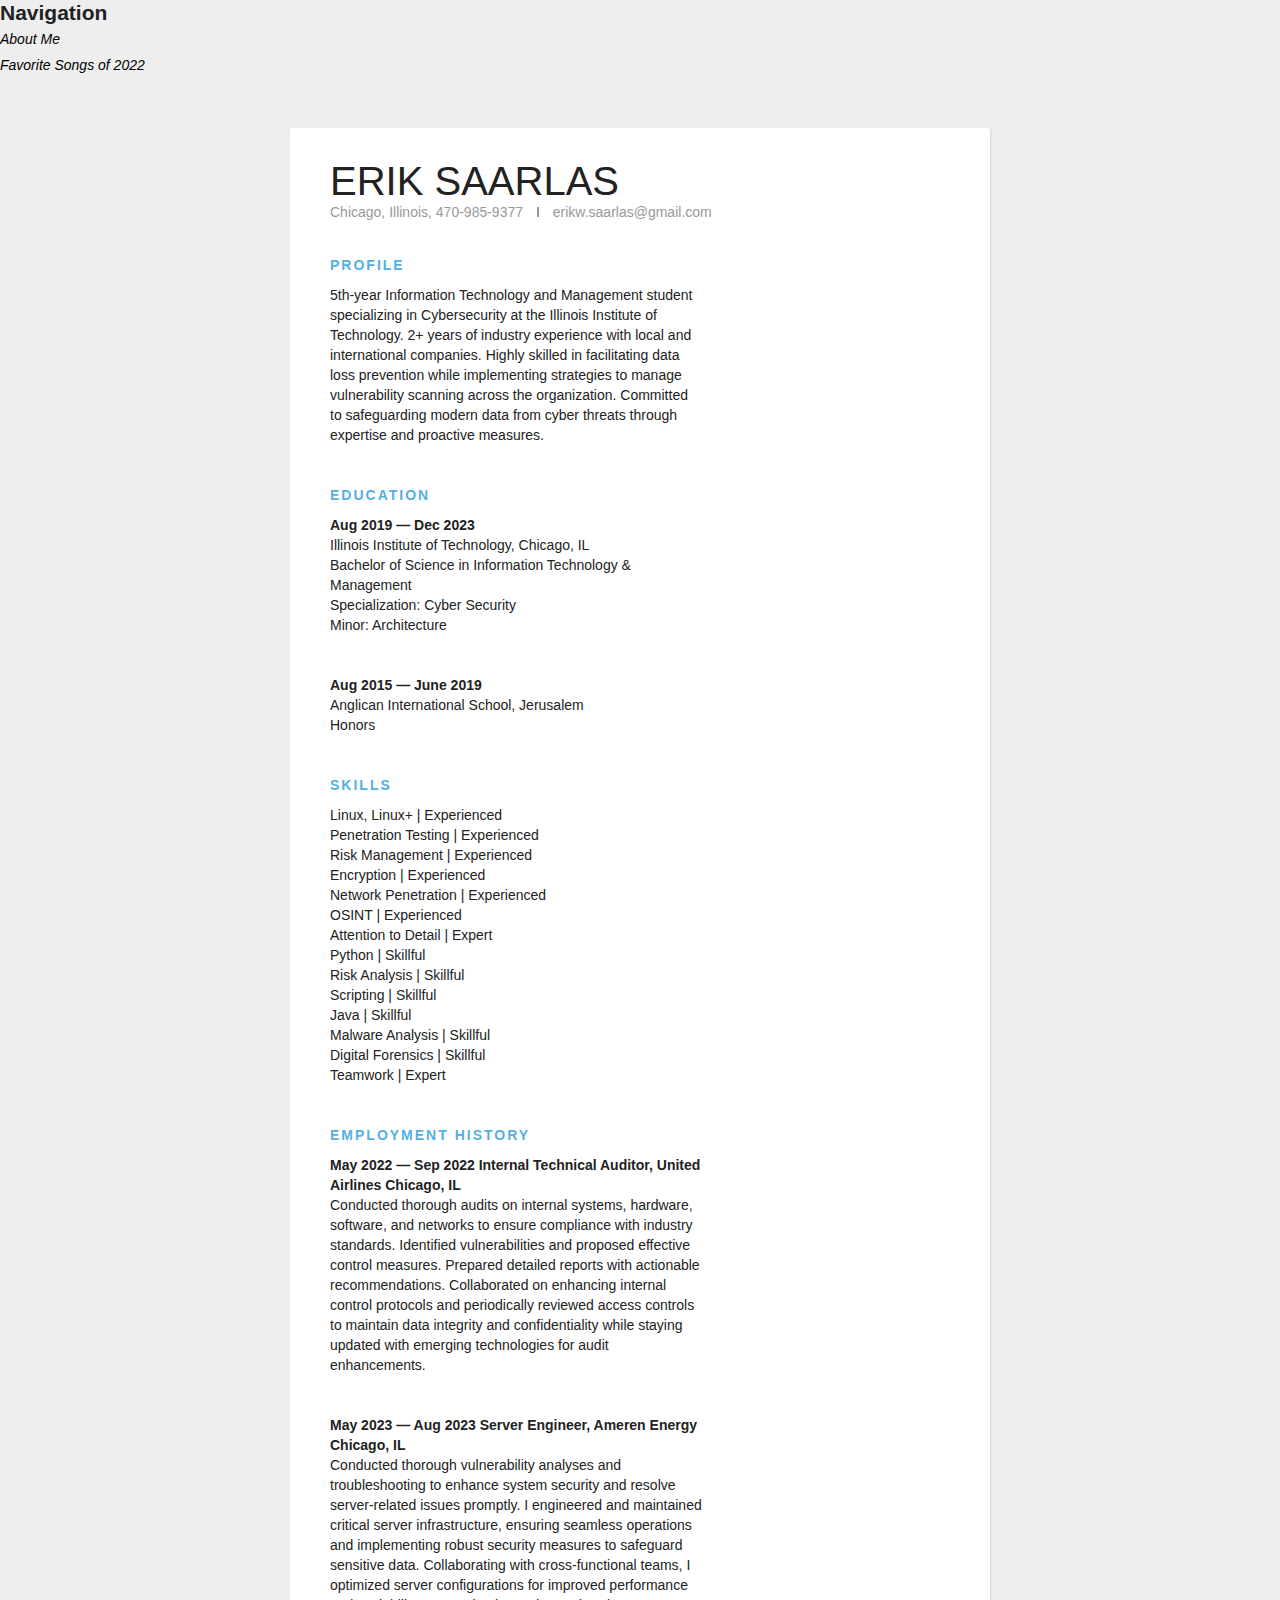
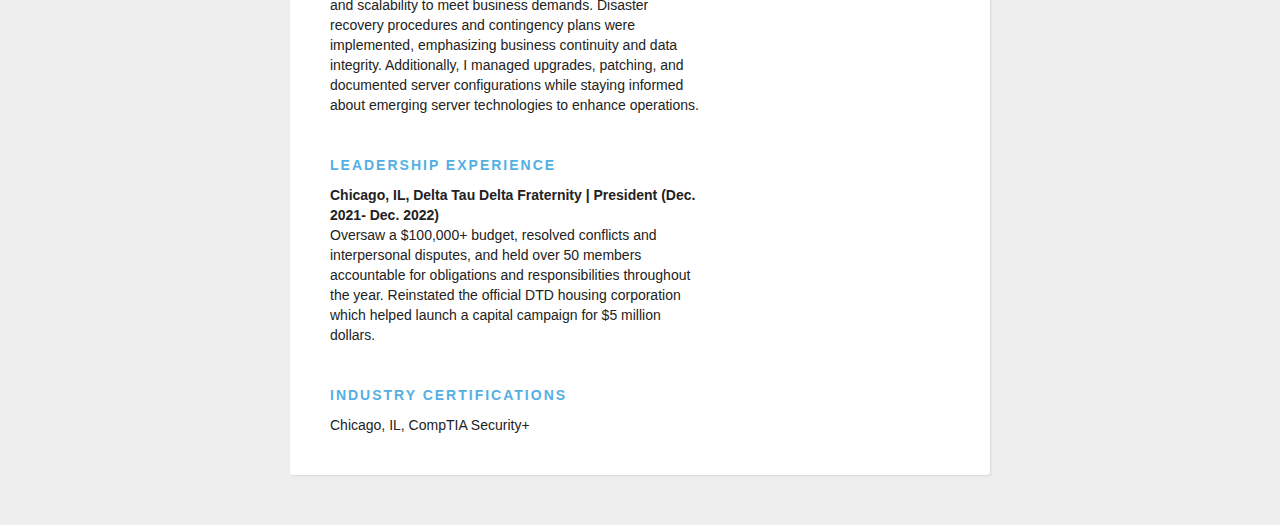
==== commit 62550371: "forgot EDUCATION" ====
--- a/index.html
+++ b/index.html
@@ -37,6 +37,7 @@
         </div>
       </div>
       <div class="section">
+	  <div class="section__title">EDUCATION</div>
         <div class="section__list">
           <div class="section__list-item">
             <div class="left">
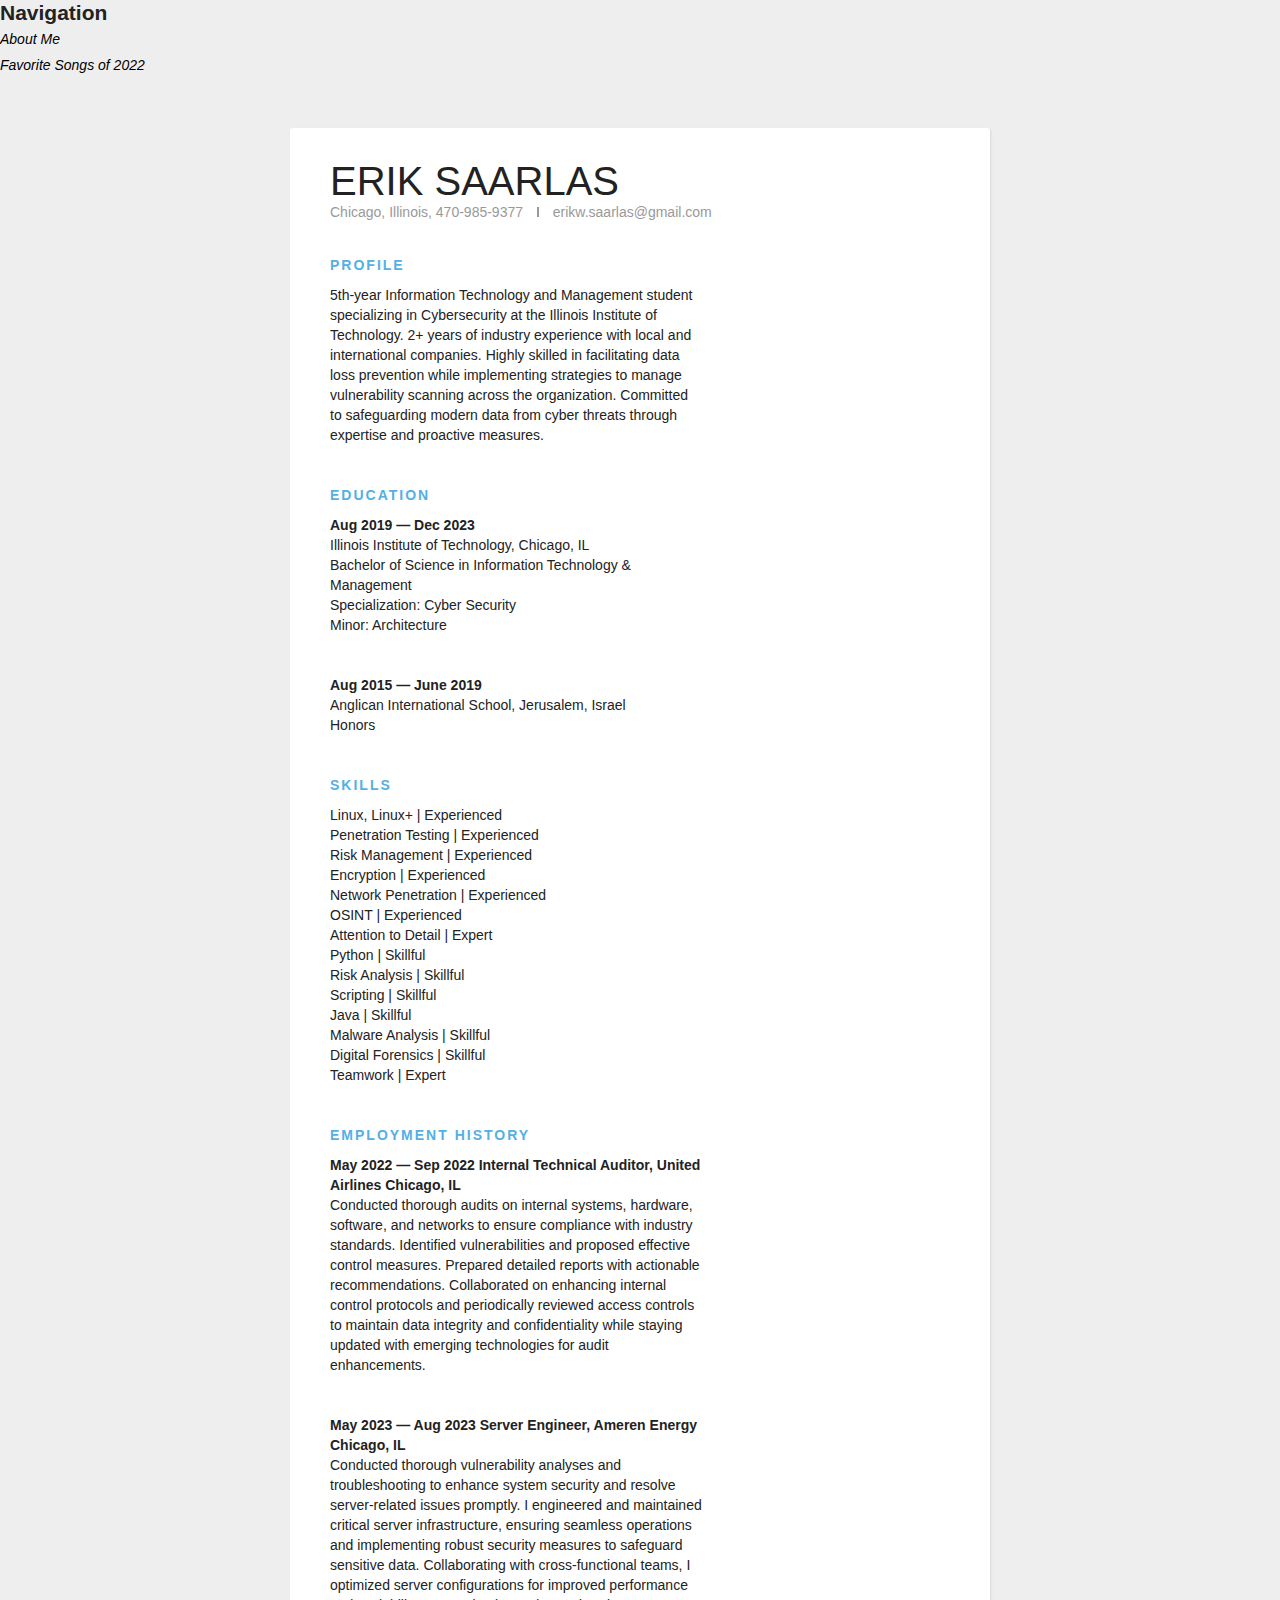
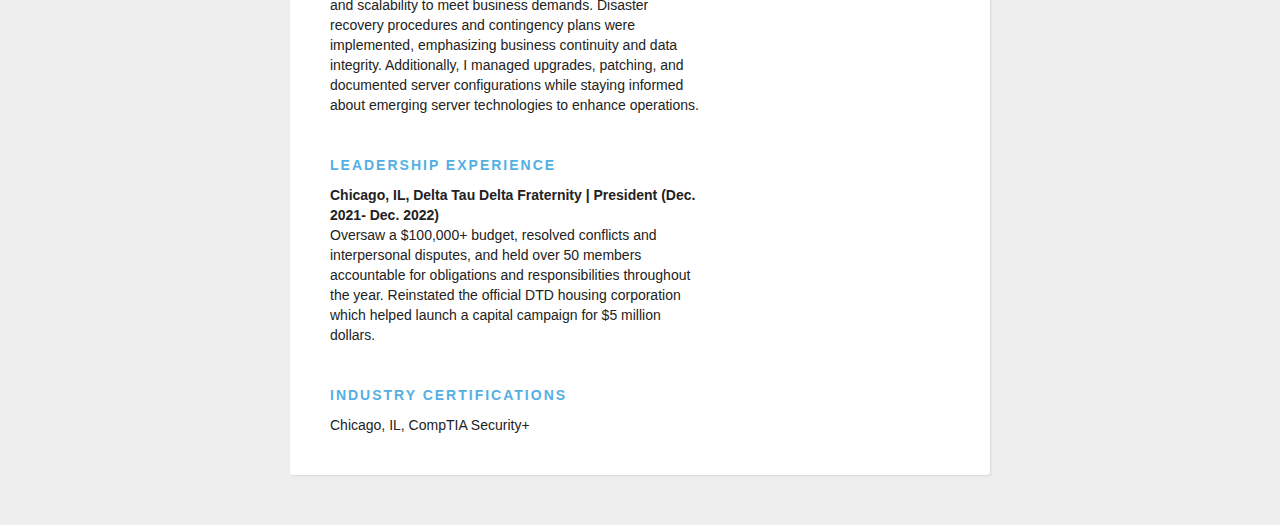
==== commit 9b11d1e7: "updated HTML" ====
--- a/index.html
+++ b/index.html
@@ -51,7 +51,7 @@
           <div class="section__list-item">
             <div class="left">
               <div class="name">Aug 2015 — June 2019</div>
-              <div class="text">Anglican International School, Jerusalem</div>
+              <div class="text">Anglican International School, Jerusalem, Israel</div>
               <div class="text">Honors</div>
             </div>
           </div>
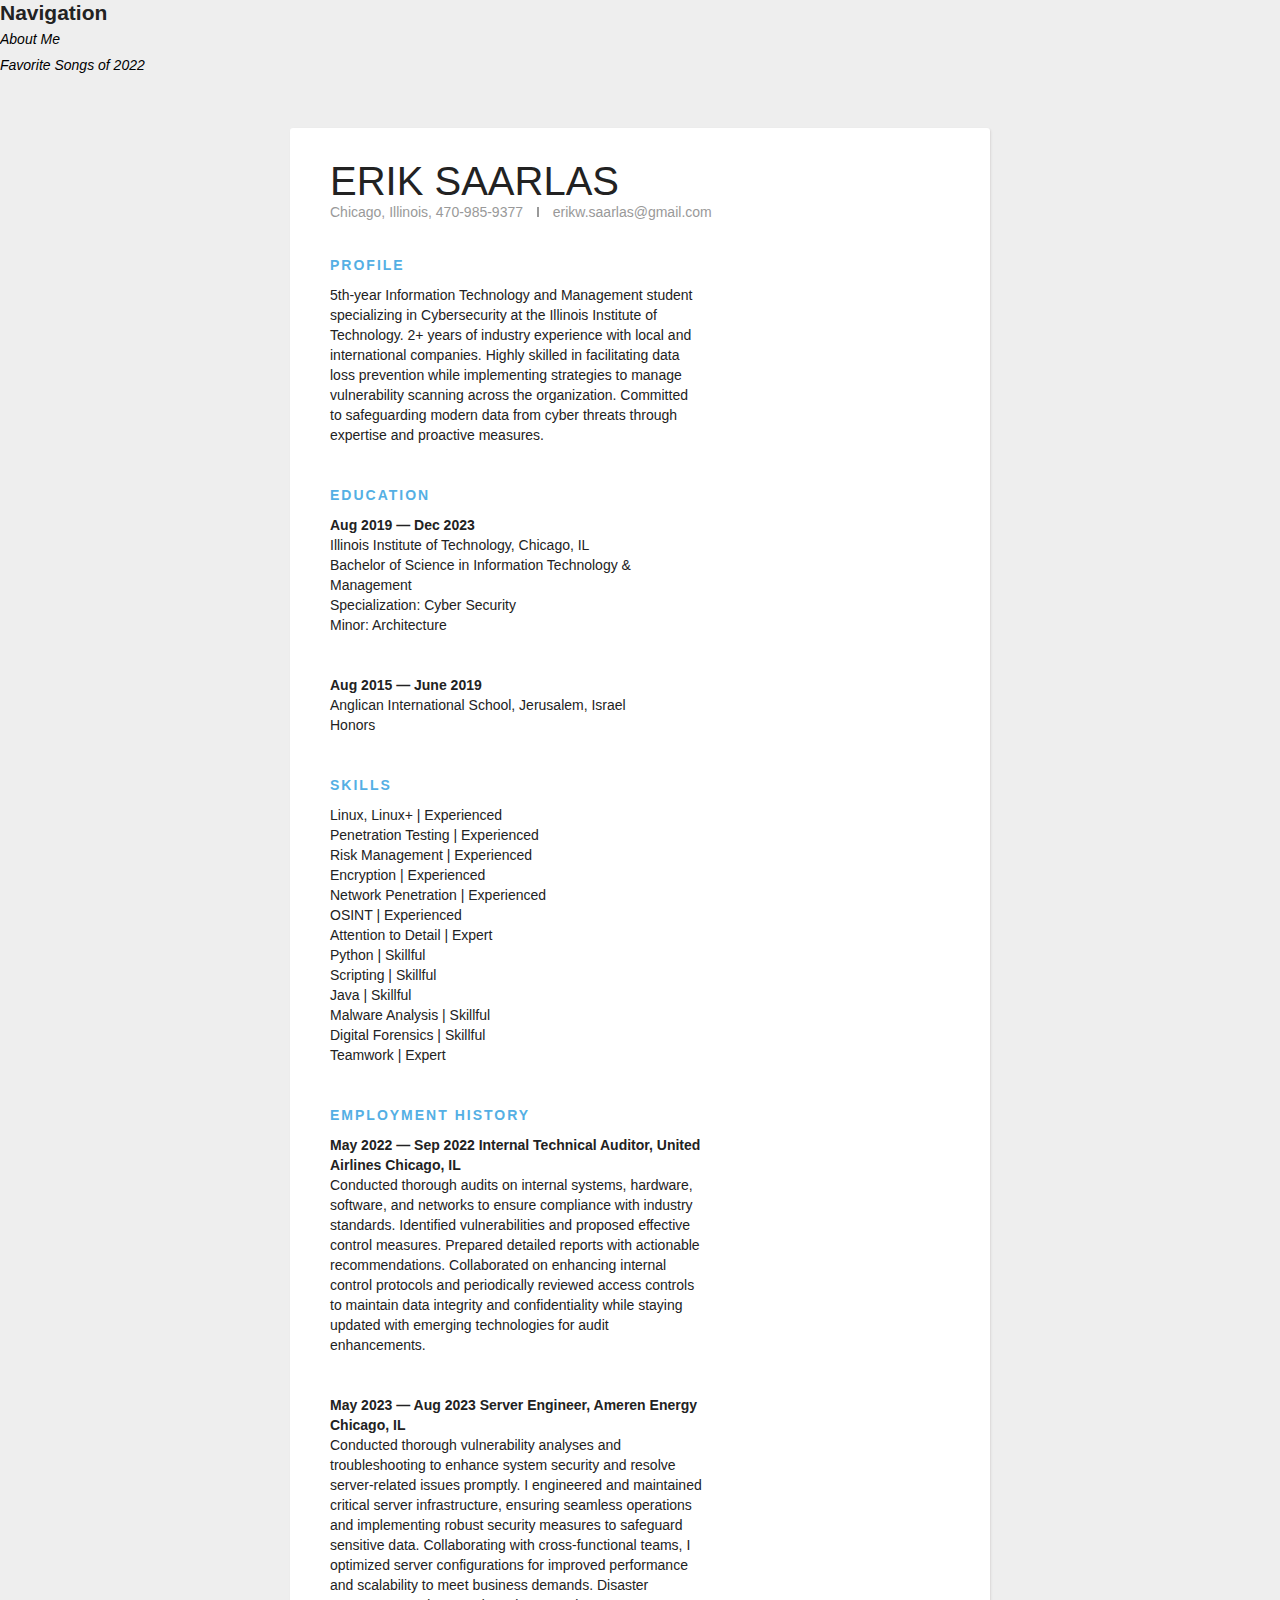
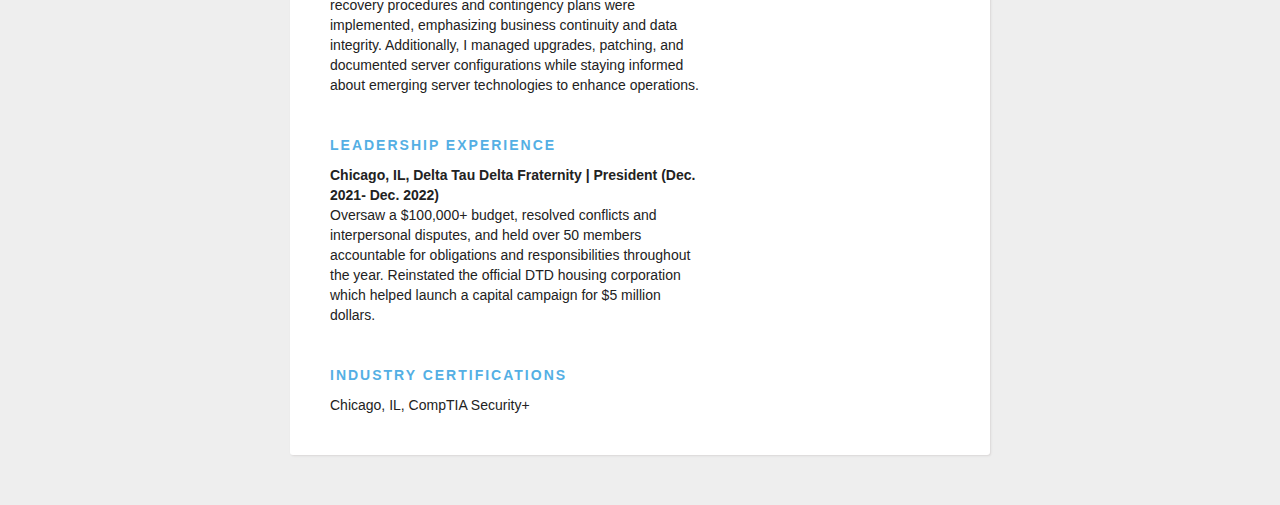
==== commit 3e1c4835: "update HTML" ====
--- a/index.html
+++ b/index.html
@@ -69,7 +69,6 @@
             <div class="text">OSINT | Experienced</div>
             <div class="text">Attention to Detail | Expert</div>
             <div class="text">Python | Skillful</div>
-            <div class="text">Risk Analysis | Skillful</div>
             <div class="text">Scripting | Skillful</div>
             <div class="text">Java | Skillful</div>
             <div class="text">Malware Analysis | Skillful</div>
